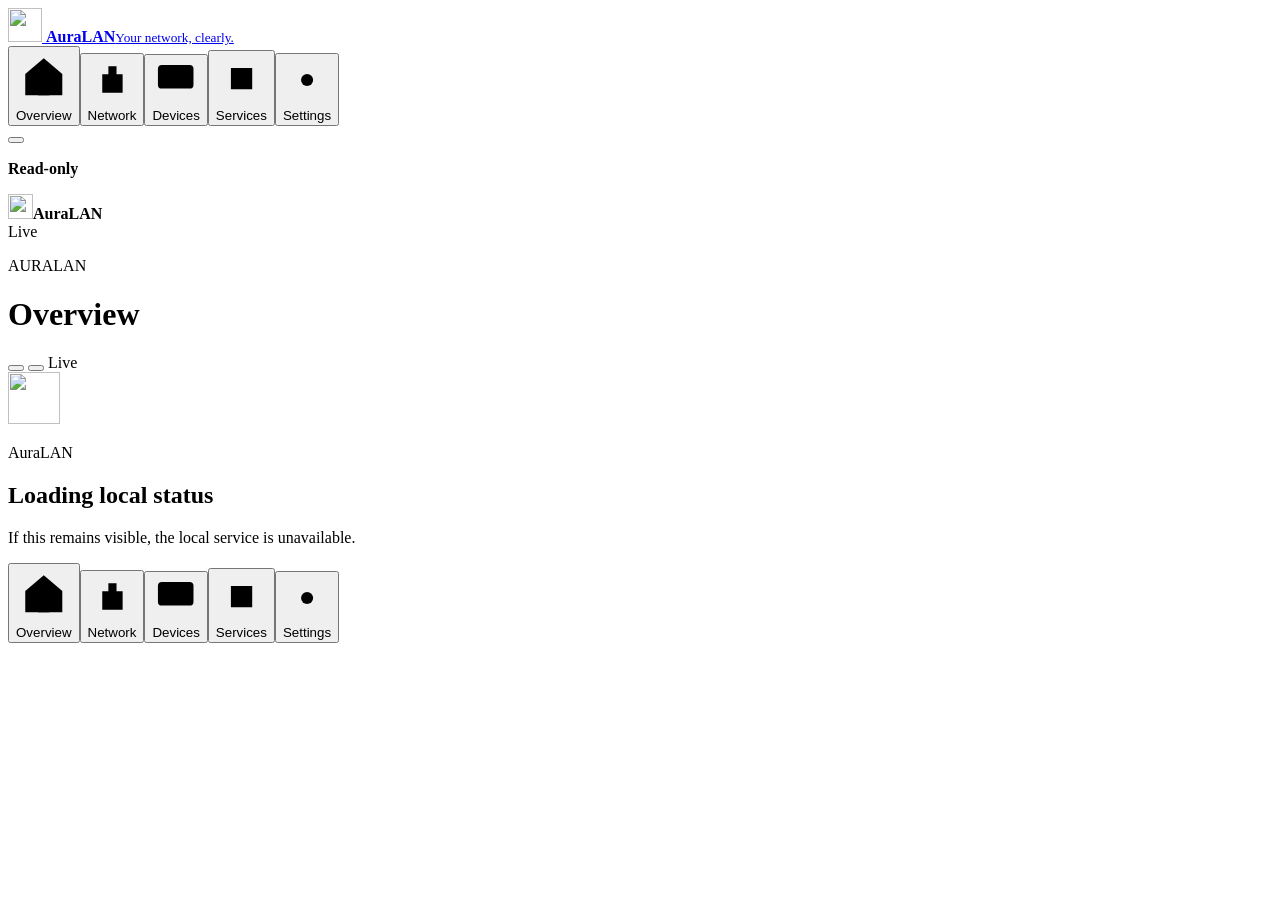
==== frontend/index.html @ 051a53da "AuraLAN 0.4.0" ====
<!doctype html>
<html lang="en">
<head>
  <meta charset="utf-8">
  <meta name="viewport" content="width=device-width, initial-scale=1, maximum-scale=1, user-scalable=no, viewport-fit=cover">
  <meta name="color-scheme" content="light dark">
  <meta name="theme-color" content="#F4F7FC" media="(prefers-color-scheme: light)">
  <meta name="theme-color" content="#0B1220" media="(prefers-color-scheme: dark)">
  <meta name="mobile-web-app-capable" content="yes">
  <meta name="apple-mobile-web-app-capable" content="yes">
  <meta name="apple-mobile-web-app-status-bar-style" content="default">
  <meta name="apple-mobile-web-app-title" content="AuraLAN">
  <meta name="application-name" content="AuraLAN">
  <link rel="icon" href="/favicon.svg" type="image/svg+xml">
  <link rel="manifest" href="/manifest.webmanifest">
  <link rel="stylesheet" href="/assets/app.css">
  <link rel="stylesheet" href="/assets/brand-theme.css">
  <title>AuraLAN — Your network, clearly.</title>
</head>
<body>
  <div class="app-shell">
    <aside class="sidebar" aria-label="Primary navigation">
      <a class="brand" href="#overview" data-route="overview" aria-label="AuraLAN home">
        <img src="/assets/assets/icons/logo-mark.svg" width="34" height="34" alt="" aria-hidden="true">
        <span><strong data-brand-name>AuraLAN</strong><small data-brand-tagline>Your network, clearly.</small></span>
      </a>
      <nav class="nav-list" data-nav-desktop><button class="nav-item active" type="button" aria-current="page"><svg class="icon" viewBox="0 0 24 24" aria-hidden="true"><path d="M4 10.8 12 4l8 6.8V20H4z"/><path d="M9.5 20v-5h5v5"/></svg><span>Overview</span></button><button class="nav-item" type="button"><svg class="icon" viewBox="0 0 24 24" aria-hidden="true"><path d="M4 18h16M7 18V9h10v9M10 9V5h4v4"/></svg><span>Network</span></button><button class="nav-item" type="button"><svg class="icon" viewBox="0 0 24 24" aria-hidden="true"><rect x="3" y="4" width="18" height="12" rx="2"/><path d="M8 20h8M12 16v4"/></svg><span>Devices</span></button><button class="nav-item" type="button"><svg class="icon" viewBox="0 0 24 24" aria-hidden="true"><path d="M7 7h10v10H7zM9 2v3M15 2v3M9 19v3M15 19v3"/></svg><span>Services</span></button><button class="nav-item" type="button"><svg class="icon" viewBox="0 0 24 24" aria-hidden="true"><circle cx="12" cy="12" r="3"/><path d="M19 12h2M3 12h2M12 3v2M12 19v2"/></svg><span>Settings</span></button></nav>
      <div class="sidebar-footer">
        <button class="quiet-control" type="button" data-open-command aria-label="Search everything"></button>
        <p class="mode-note"><span aria-hidden="true"></span><b data-mode>Read-only</b><small data-version></small></p>
      </div>
    </aside>

    <main class="main-content" id="main-content" tabindex="-1">
      <header class="page-header">
        <div class="mobile-topbar">
          <div class="mobile-product"><img src="/assets/assets/icons/logo-mark.svg" width="25" height="25" alt="" aria-hidden="true"><strong data-brand-name>AuraLAN</strong></div>
          <span class="connection-state mobile-connection-state" data-connection-state role="status" aria-live="polite" aria-label="Live"><i aria-hidden="true"></i><span>Live</span></span>
        </div>
        <div class="page-heading">
          <p class="eyebrow" id="page-eyebrow">AURALAN</p>
          <h1 id="page-title">Overview</h1>
        </div>
        <div class="header-actions">
          <button class="search-button" type="button" data-open-command aria-label="Search everything"></button>
          <button class="icon-button" type="button" id="refresh-button" aria-label="Refresh"></button>
          <span class="connection-state desktop-connection-state" data-connection-state role="status" aria-live="polite" aria-label="Live"><i aria-hidden="true"></i><span>Live</span></span>
        </div>
      </header>
      <div id="app-view" aria-live="polite" aria-busy="true"><section class="initial-loading surface"><img src="/assets/assets/icons/logo-mark.svg" width="52" height="52" alt=""><div><p class="eyebrow">AuraLAN</p><h2>Loading local status</h2><p>If this remains visible, the local service is unavailable.</p></div></section></div>
    </main>

    <nav class="mobile-nav" aria-label="Primary navigation" data-nav-mobile><button class="nav-item active" type="button" aria-current="page"><svg class="icon" viewBox="0 0 24 24" aria-hidden="true"><path d="M4 10.8 12 4l8 6.8V20H4z"/><path d="M9.5 20v-5h5v5"/></svg><span>Overview</span></button><button class="nav-item" type="button"><svg class="icon" viewBox="0 0 24 24" aria-hidden="true"><path d="M4 18h16M7 18V9h10v9M10 9V5h4v4"/></svg><span>Network</span></button><button class="nav-item" type="button"><svg class="icon" viewBox="0 0 24 24" aria-hidden="true"><rect x="3" y="4" width="18" height="12" rx="2"/><path d="M8 20h8M12 16v4"/></svg><span>Devices</span></button><button class="nav-item" type="button"><svg class="icon" viewBox="0 0 24 24" aria-hidden="true"><path d="M7 7h10v10H7zM9 2v3M15 2v3M9 19v3M15 19v3"/></svg><span>Services</span></button><button class="nav-item" type="button"><svg class="icon" viewBox="0 0 24 24" aria-hidden="true"><circle cx="12" cy="12" r="3"/><path d="M19 12h2M3 12h2M12 3v2M12 19v2"/></svg><span>Settings</span></button></nav>
  </div>

  <dialog class="command-dialog" id="command-dialog" aria-labelledby="command-title">
    <section class="command-surface">
      <header><label class="sr-only" id="command-title" for="command-input">Search everything</label><span id="command-icon"></span><input id="command-input" type="search" autocomplete="off"><button type="button" class="icon-button" data-close-command aria-label="Close" id="command-close"></button></header>
      <div class="command-results" id="command-results"></div>
      <footer><kbd>↑↓</kbd> <span>navigate</span><kbd>↵</kbd> <span>open</span><kbd>Esc</kbd> <span>close</span></footer>
    </section>
  </dialog>

  <dialog class="inspector-dialog" id="inspector-dialog" aria-labelledby="inspector-title">
    <article class="inspector-surface">
      <button type="button" class="icon-button inspector-close" data-close-inspector aria-label="Close" id="inspector-close"></button>
      <div id="inspector-content"></div>
    </article>
  </dialog>

  <div class="toast" id="toast" role="status"><span></span><p id="toast-message"></p></div>
  <script type="module" src="/assets/app.js"></script>
</body>
</html>
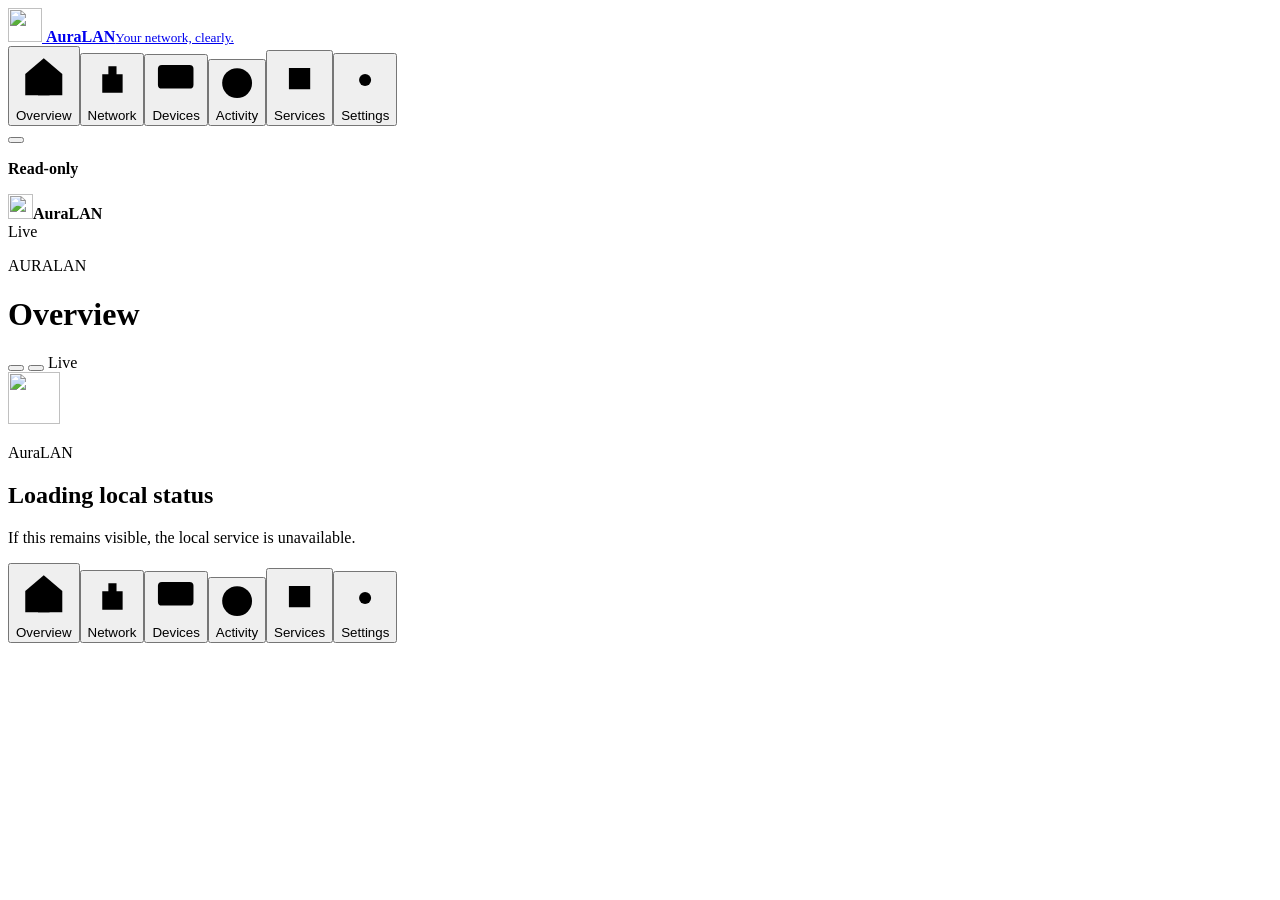
==== commit 6f422329: "Expose Activity Center in primary navigation" ====
--- a/frontend/index.html
+++ b/frontend/index.html
@@ -4,8 +4,8 @@
   <meta charset="utf-8">
   <meta name="viewport" content="width=device-width, initial-scale=1, maximum-scale=1, user-scalable=no, viewport-fit=cover">
   <meta name="color-scheme" content="light dark">
-  <meta name="theme-color" content="#F4F7FC" media="(prefers-color-scheme: light)">
-  <meta name="theme-color" content="#0B1220" media="(prefers-color-scheme: dark)">
+  <meta name="theme-color" content="#F6F7F9" media="(prefers-color-scheme: light)">
+  <meta name="theme-color" content="#0E1117" media="(prefers-color-scheme: dark)">
   <meta name="mobile-web-app-capable" content="yes">
   <meta name="apple-mobile-web-app-capable" content="yes">
   <meta name="apple-mobile-web-app-status-bar-style" content="default">
@@ -24,7 +24,7 @@
         <img src="/assets/assets/icons/logo-mark.svg" width="34" height="34" alt="" aria-hidden="true">
         <span><strong data-brand-name>AuraLAN</strong><small data-brand-tagline>Your network, clearly.</small></span>
       </a>
-      <nav class="nav-list" data-nav-desktop><button class="nav-item active" type="button" aria-current="page"><svg class="icon" viewBox="0 0 24 24" aria-hidden="true"><path d="M4 10.8 12 4l8 6.8V20H4z"/><path d="M9.5 20v-5h5v5"/></svg><span>Overview</span></button><button class="nav-item" type="button"><svg class="icon" viewBox="0 0 24 24" aria-hidden="true"><path d="M4 18h16M7 18V9h10v9M10 9V5h4v4"/></svg><span>Network</span></button><button class="nav-item" type="button"><svg class="icon" viewBox="0 0 24 24" aria-hidden="true"><rect x="3" y="4" width="18" height="12" rx="2"/><path d="M8 20h8M12 16v4"/></svg><span>Devices</span></button><button class="nav-item" type="button"><svg class="icon" viewBox="0 0 24 24" aria-hidden="true"><path d="M7 7h10v10H7zM9 2v3M15 2v3M9 19v3M15 19v3"/></svg><span>Services</span></button><button class="nav-item" type="button"><svg class="icon" viewBox="0 0 24 24" aria-hidden="true"><circle cx="12" cy="12" r="3"/><path d="M19 12h2M3 12h2M12 3v2M12 19v2"/></svg><span>Settings</span></button></nav>
+      <nav class="nav-list" data-nav-desktop><button class="nav-item active" type="button" aria-current="page"><svg class="icon" viewBox="0 0 24 24" aria-hidden="true"><path d="M4 10.8 12 4l8 6.8V20H4z"/><path d="M9.5 20v-5h5v5"/></svg><span>Overview</span></button><button class="nav-item" type="button"><svg class="icon" viewBox="0 0 24 24" aria-hidden="true"><path d="M4 18h16M7 18V9h10v9M10 9V5h4v4"/></svg><span>Network</span></button><button class="nav-item" type="button"><svg class="icon" viewBox="0 0 24 24" aria-hidden="true"><rect x="3" y="4" width="18" height="12" rx="2"/><path d="M8 20h8M12 16v4"/></svg><span>Devices</span></button><button class="nav-item" type="button"><svg class="icon" viewBox="0 0 24 24" aria-hidden="true"><circle cx="12" cy="12" r="8.5"/><path d="M12 7.2V12l3.3 2"/></svg><span>Activity</span></button><button class="nav-item" type="button"><svg class="icon" viewBox="0 0 24 24" aria-hidden="true"><path d="M7 7h10v10H7zM9 2v3M15 2v3M9 19v3M15 19v3"/></svg><span>Services</span></button><button class="nav-item" type="button"><svg class="icon" viewBox="0 0 24 24" aria-hidden="true"><circle cx="12" cy="12" r="3"/><path d="M19 12h2M3 12h2M12 3v2M12 19v2"/></svg><span>Settings</span></button></nav>
       <div class="sidebar-footer">
         <button class="quiet-control" type="button" data-open-command aria-label="Search everything"></button>
         <p class="mode-note"><span aria-hidden="true"></span><b data-mode>Read-only</b><small data-version></small></p>
@@ -50,7 +50,7 @@
       <div id="app-view" aria-live="polite" aria-busy="true"><section class="initial-loading surface"><img src="/assets/assets/icons/logo-mark.svg" width="52" height="52" alt=""><div><p class="eyebrow">AuraLAN</p><h2>Loading local status</h2><p>If this remains visible, the local service is unavailable.</p></div></section></div>
     </main>
 
-    <nav class="mobile-nav" aria-label="Primary navigation" data-nav-mobile><button class="nav-item active" type="button" aria-current="page"><svg class="icon" viewBox="0 0 24 24" aria-hidden="true"><path d="M4 10.8 12 4l8 6.8V20H4z"/><path d="M9.5 20v-5h5v5"/></svg><span>Overview</span></button><button class="nav-item" type="button"><svg class="icon" viewBox="0 0 24 24" aria-hidden="true"><path d="M4 18h16M7 18V9h10v9M10 9V5h4v4"/></svg><span>Network</span></button><button class="nav-item" type="button"><svg class="icon" viewBox="0 0 24 24" aria-hidden="true"><rect x="3" y="4" width="18" height="12" rx="2"/><path d="M8 20h8M12 16v4"/></svg><span>Devices</span></button><button class="nav-item" type="button"><svg class="icon" viewBox="0 0 24 24" aria-hidden="true"><path d="M7 7h10v10H7zM9 2v3M15 2v3M9 19v3M15 19v3"/></svg><span>Services</span></button><button class="nav-item" type="button"><svg class="icon" viewBox="0 0 24 24" aria-hidden="true"><circle cx="12" cy="12" r="3"/><path d="M19 12h2M3 12h2M12 3v2M12 19v2"/></svg><span>Settings</span></button></nav>
+    <nav class="mobile-nav" aria-label="Primary navigation" data-nav-mobile><button class="nav-item active" type="button" aria-current="page"><svg class="icon" viewBox="0 0 24 24" aria-hidden="true"><path d="M4 10.8 12 4l8 6.8V20H4z"/><path d="M9.5 20v-5h5v5"/></svg><span>Overview</span></button><button class="nav-item" type="button"><svg class="icon" viewBox="0 0 24 24" aria-hidden="true"><path d="M4 18h16M7 18V9h10v9M10 9V5h4v4"/></svg><span>Network</span></button><button class="nav-item" type="button"><svg class="icon" viewBox="0 0 24 24" aria-hidden="true"><rect x="3" y="4" width="18" height="12" rx="2"/><path d="M8 20h8M12 16v4"/></svg><span>Devices</span></button><button class="nav-item" type="button"><svg class="icon" viewBox="0 0 24 24" aria-hidden="true"><circle cx="12" cy="12" r="8.5"/><path d="M12 7.2V12l3.3 2"/></svg><span>Activity</span></button><button class="nav-item" type="button"><svg class="icon" viewBox="0 0 24 24" aria-hidden="true"><path d="M7 7h10v10H7zM9 2v3M15 2v3M9 19v3M15 19v3"/></svg><span>Services</span></button><button class="nav-item" type="button"><svg class="icon" viewBox="0 0 24 24" aria-hidden="true"><circle cx="12" cy="12" r="3"/><path d="M19 12h2M3 12h2M12 3v2M12 19v2"/></svg><span>Settings</span></button></nav>
   </div>
 
   <dialog class="command-dialog" id="command-dialog" aria-labelledby="command-title">
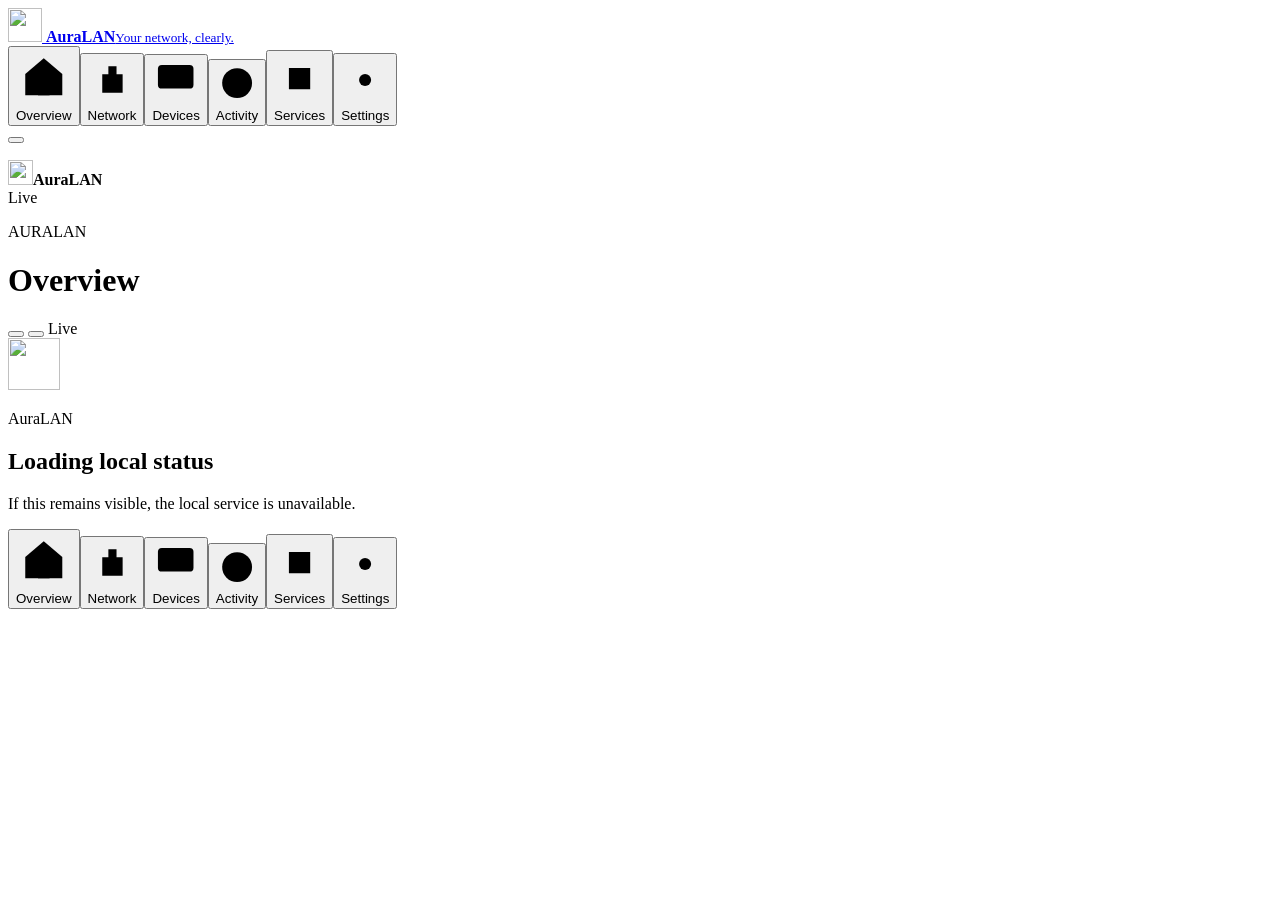
==== commit 1802ccbd: "feat(ui): clarify user-facing labels and remove misleading sidebar mode indicator" ====
--- a/frontend/index.html
+++ b/frontend/index.html
@@ -27,7 +27,7 @@
       <nav class="nav-list" data-nav-desktop><button class="nav-item active" type="button" aria-current="page"><svg class="icon" viewBox="0 0 24 24" aria-hidden="true"><path d="M4 10.8 12 4l8 6.8V20H4z"/><path d="M9.5 20v-5h5v5"/></svg><span>Overview</span></button><button class="nav-item" type="button"><svg class="icon" viewBox="0 0 24 24" aria-hidden="true"><path d="M4 18h16M7 18V9h10v9M10 9V5h4v4"/></svg><span>Network</span></button><button class="nav-item" type="button"><svg class="icon" viewBox="0 0 24 24" aria-hidden="true"><rect x="3" y="4" width="18" height="12" rx="2"/><path d="M8 20h8M12 16v4"/></svg><span>Devices</span></button><button class="nav-item" type="button"><svg class="icon" viewBox="0 0 24 24" aria-hidden="true"><circle cx="12" cy="12" r="8.5"/><path d="M12 7.2V12l3.3 2"/></svg><span>Activity</span></button><button class="nav-item" type="button"><svg class="icon" viewBox="0 0 24 24" aria-hidden="true"><path d="M7 7h10v10H7zM9 2v3M15 2v3M9 19v3M15 19v3"/></svg><span>Services</span></button><button class="nav-item" type="button"><svg class="icon" viewBox="0 0 24 24" aria-hidden="true"><circle cx="12" cy="12" r="3"/><path d="M19 12h2M3 12h2M12 3v2M12 19v2"/></svg><span>Settings</span></button></nav>
       <div class="sidebar-footer">
         <button class="quiet-control" type="button" data-open-command aria-label="Search everything"></button>
-        <p class="mode-note"><span aria-hidden="true"></span><b data-mode>Read-only</b><small data-version></small></p>
+        <p class="sidebar-version"><small data-version></small></p>
       </div>
     </aside>
 
